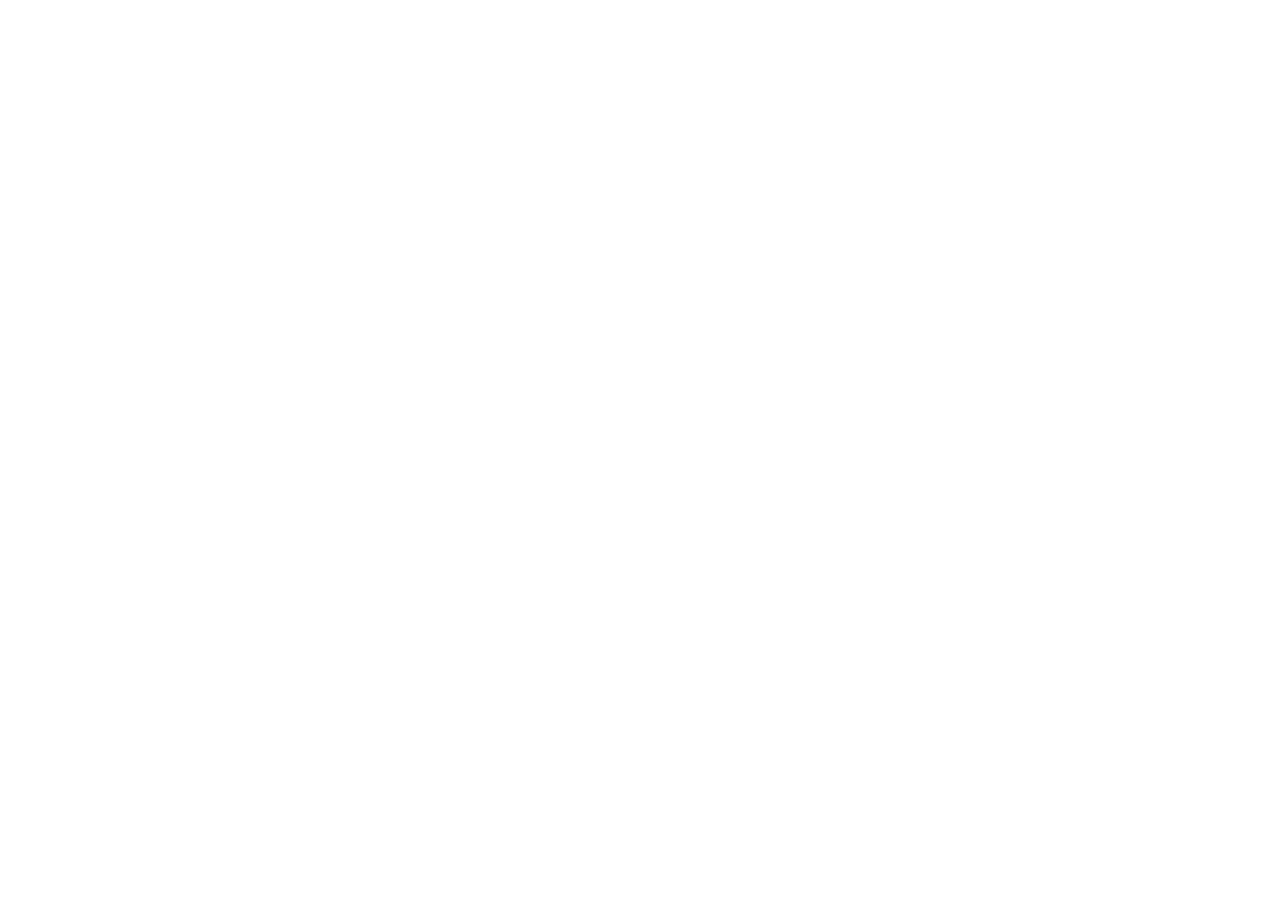
==== index.html @ 4ea49d78 "first commit" ====
<!DOCTYPE html>
<html lang="en">
<head>
    <meta charset="UTF-8">
    <meta name="viewport" content="width=\, initial-scale=1.0">
    <title>Digital product</title>
</head>
<body>
    
</body>
</html>
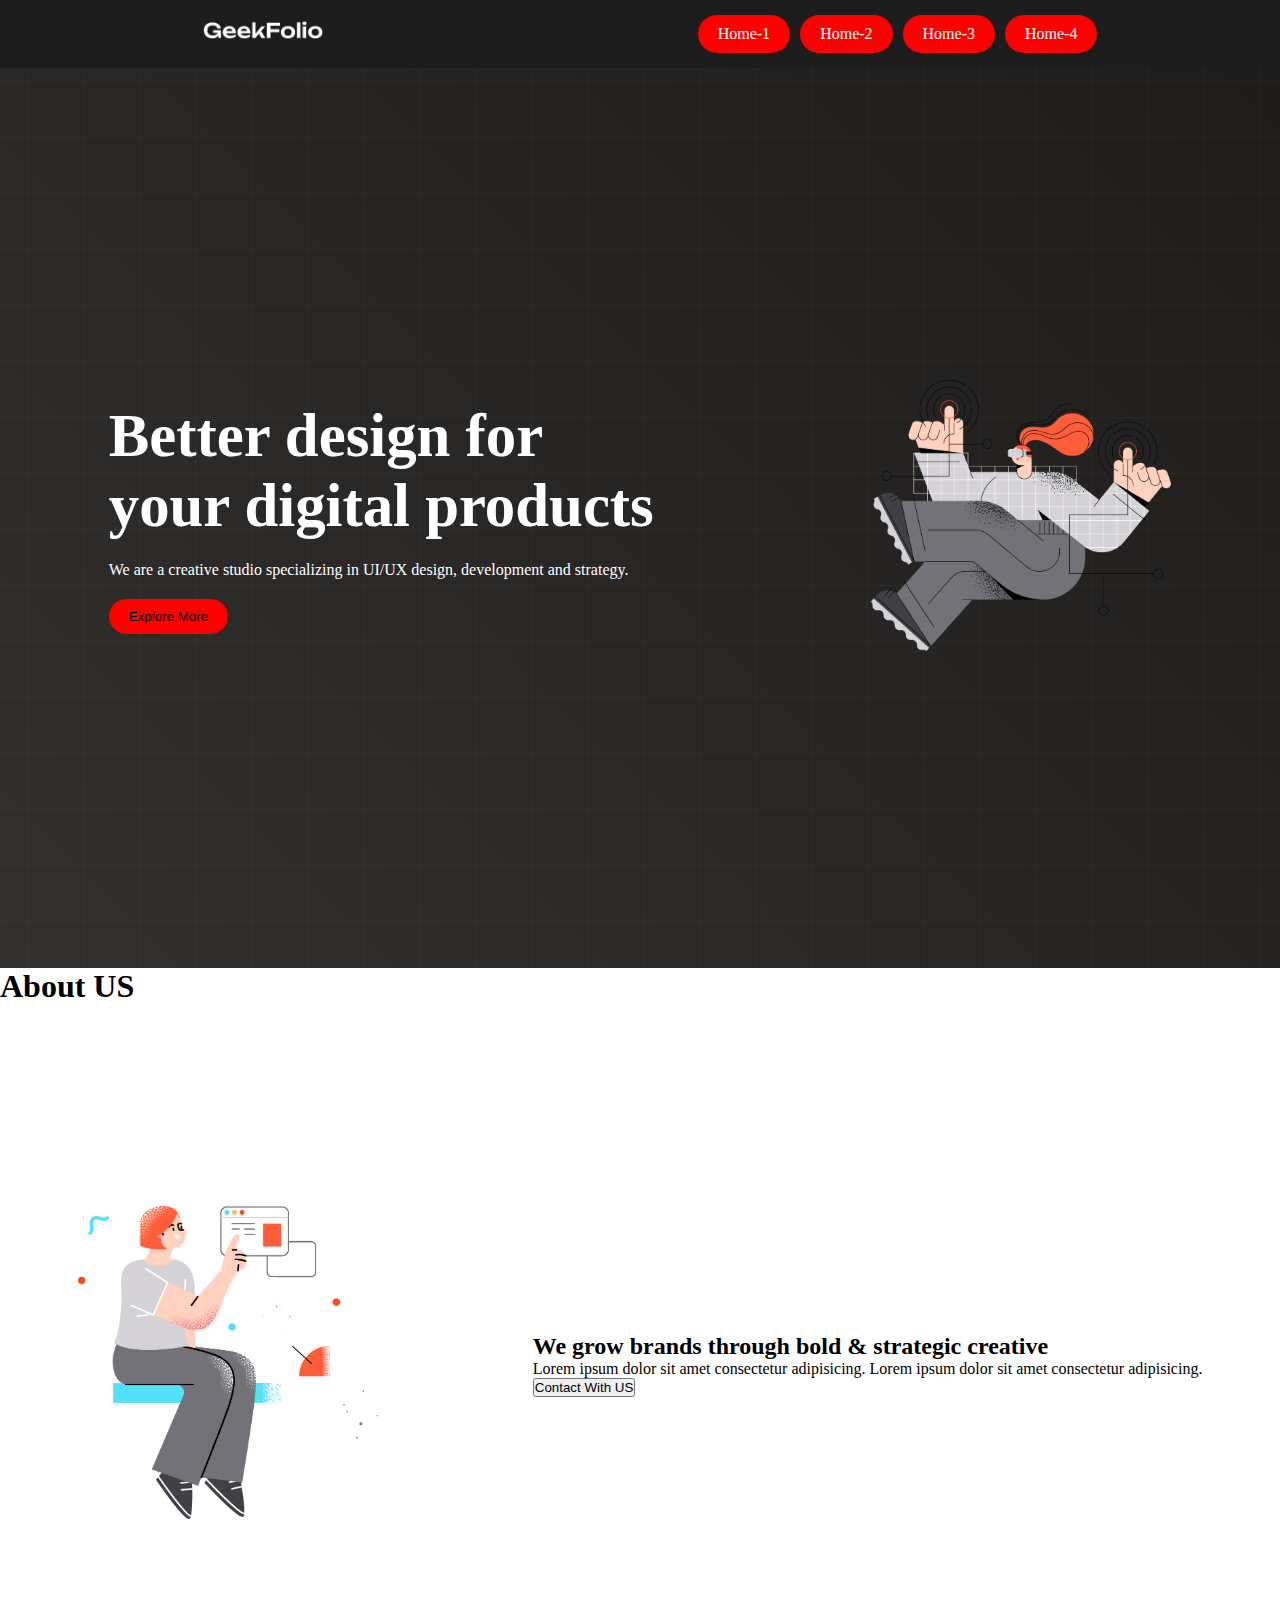
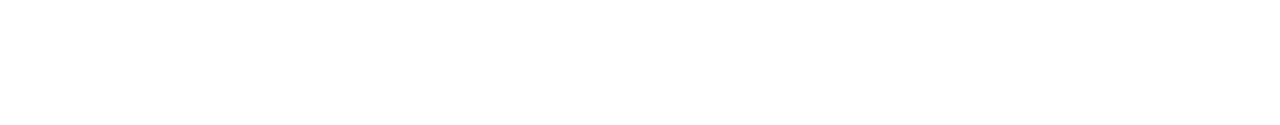
==== commit 67bf21a2: "banner section done" ====
--- a/index.html
+++ b/index.html
@@ -4,8 +4,68 @@
     <meta charset="UTF-8">
     <meta name="viewport" content="width=\, initial-scale=1.0">
     <title>Digital product</title>
+    <link rel="stylesheet" href="style.css">
 </head>
 <body>
-    
+    <!-- header section start  -->
+    <header>
+      <nav>
+        <div class="manu-container">
+            <div class="logo">
+                <img src="./logo/logo-light.png" alt="logo" class="logo">
+            </div>
+            <div class="menus">
+                 
+                <li class="menus-item">Home-1</li>
+                <li class="menus-item">Home-2</li>
+                <li class="menus-item">Home-3</li>
+                <li class="menus-item">Home-4</li>
+                 
+            </div>
+        </div>
+      </nav>
+    </header>
+    <!-- header section start  -->
+    <main>
+      <!-- banner section start  -->
+    <section>
+     <div class="banner-container">
+      <div class="banner-text">
+        <h1 class="banner-header">Better design for <br>
+          your digital products</h1>
+          <p class="banner-description">We are a creative studio specializing in UI/UX design, development and strategy.</p>
+          <button type="button" class="banner-btn">Explore More</button>
+      </div>
+      <div class="banner-img">
+        <img src="./images/banner.png" alt="banner img" class="banner-img">
+      </div>
+     </div>
+    </section>
+    <!-- banner section end  -->
+
+    <!-- about section start  -->
+    <section>
+      <h1 class="about-header">About US</h1>
+      <div class="about-container">
+        <div class="about-text">
+         <h2>We grow brands through
+          bold & strategic creative</h2>
+          <p>Lorem ipsum dolor sit amet consectetur adipisicing.
+            Lorem ipsum dolor sit amet consectetur adipisicing.</p>
+            <button type="button">Contact With US</button>
+        </div>
+        <div class="about-img">
+          <img src="./images/section.png" alt="img" class="banner-img">
+        </div>
+      </div>
+    </section>
+    </main>
+    <footer>
+
+    </footer>
+
+
+
+
 </body>
 </html>--- a/style.css
+++ b/style.css
@@ -0,0 +1,76 @@
+* {
+    margin: 0;
+    padding: 0;
+
+}
+.logo {
+    width: 120px;
+    padding: 10px;
+}
+.manu-container {
+    display: flex;
+    color: white;
+    background-color: rgb(30, 29, 29);
+    list-style: none;
+    align-items: center;
+    justify-content: space-around;
+}
+.menus {
+    display: flex;
+}
+ul {
+    list-style: none;
+    display: flex;
+}
+.menus-item {
+    margin-left: 10px;
+    padding: 10px 20px;
+    background-color: red;
+    border-radius: 30px;
+    cursor: pointer;
+}
+.banner-container {
+    width: 100%;
+    height: 100vh;
+    color: white;
+    display: flex;
+    align-items: center;
+    justify-content: space-around;
+    background-image: url(./images/background.png),
+    linear-gradient(45deg, rgb(50, 47, 47),
+    rgb(31, 28, 28));
+}
+.banner-img{
+    width: 300px;
+}
+.banner-header {
+    margin-bottom: 20px;
+    font-weight: bold;
+    font-size:3.8rem;
+}
+.banner-description {
+    margin-bottom: 20px;
+}
+.banner-btn {
+    padding: 10px 20px;
+    background-color: red;
+    border: none;
+    border-radius: 30px;
+    cursor: pointer;
+}
+button:hover {
+    background-color: white;
+    color: black;
+    font-size: 15px;
+    box-sizing: border-box;
+}
+.about-container {
+    width: 100%;
+    height: 80vh;
+    display: flex;
+    align-items: center;
+    justify-content: space-around;
+    flex-direction: row-reverse;
+    
+
+}
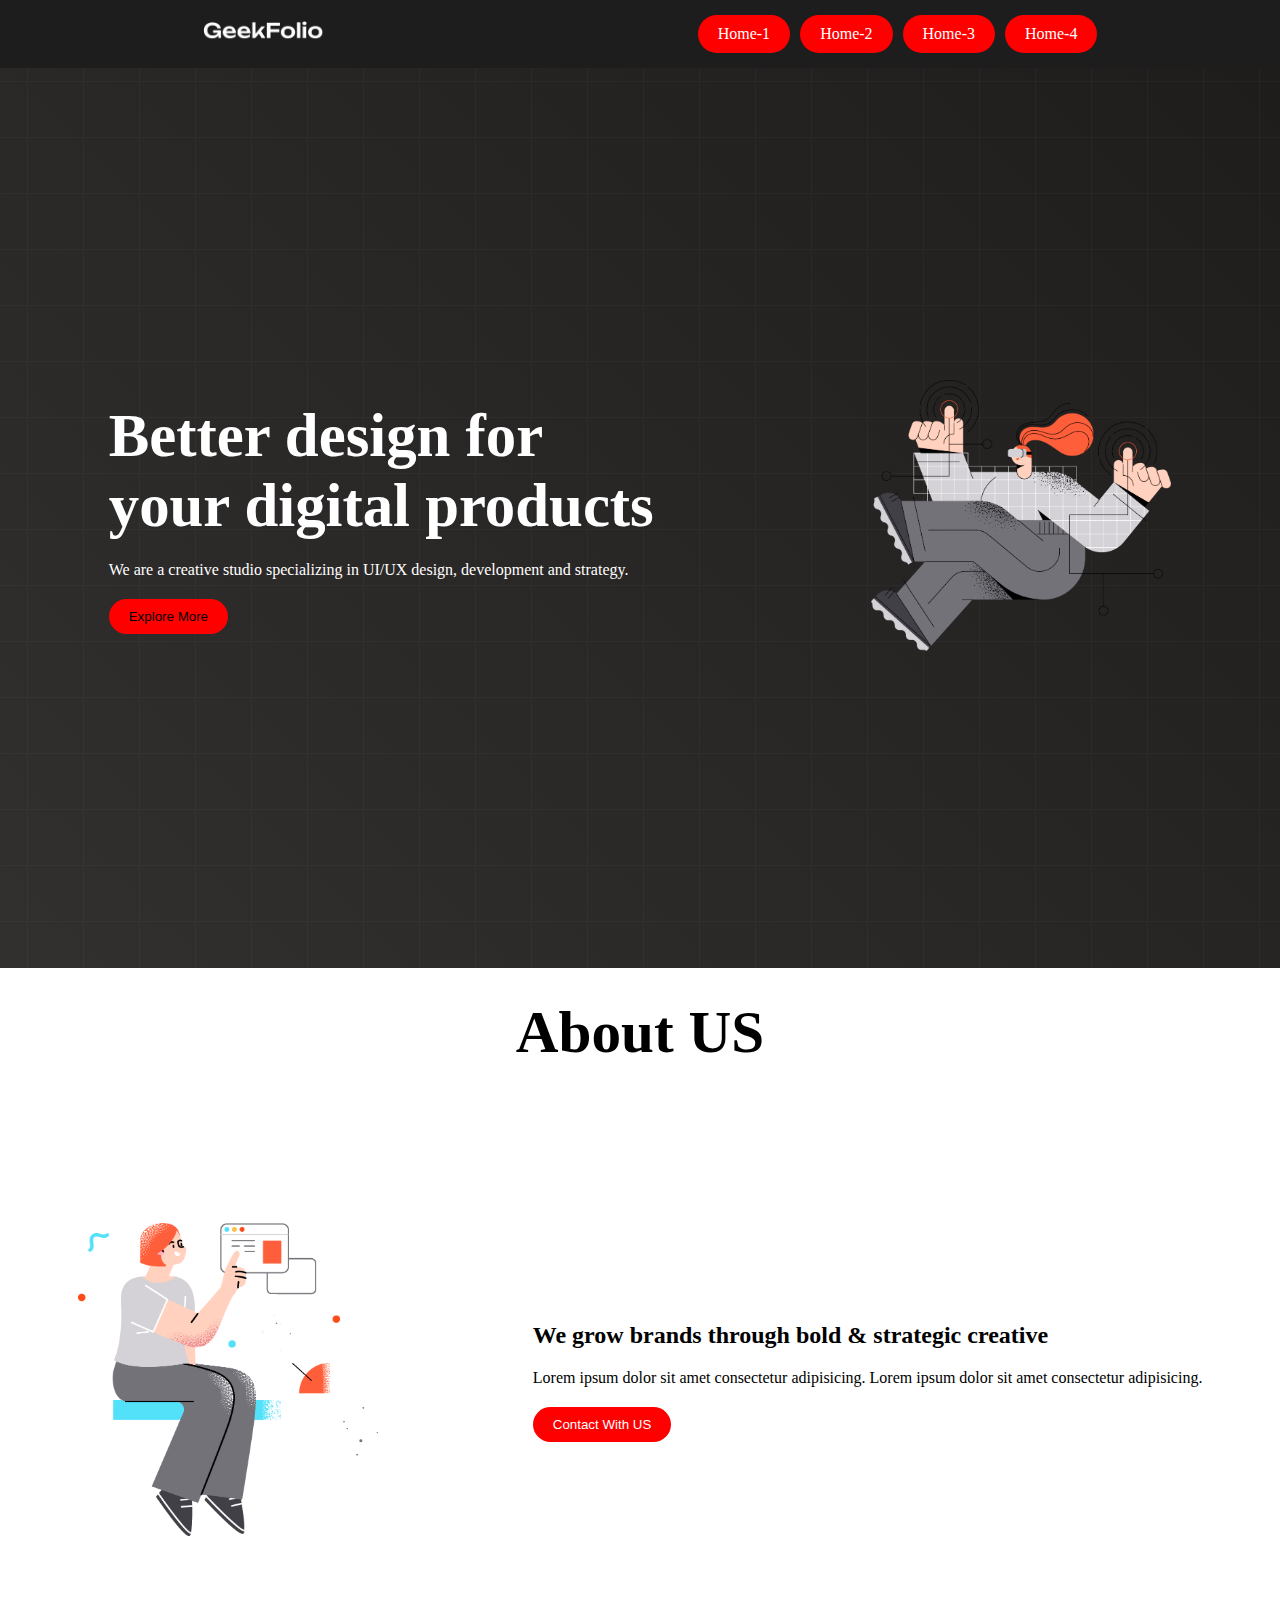
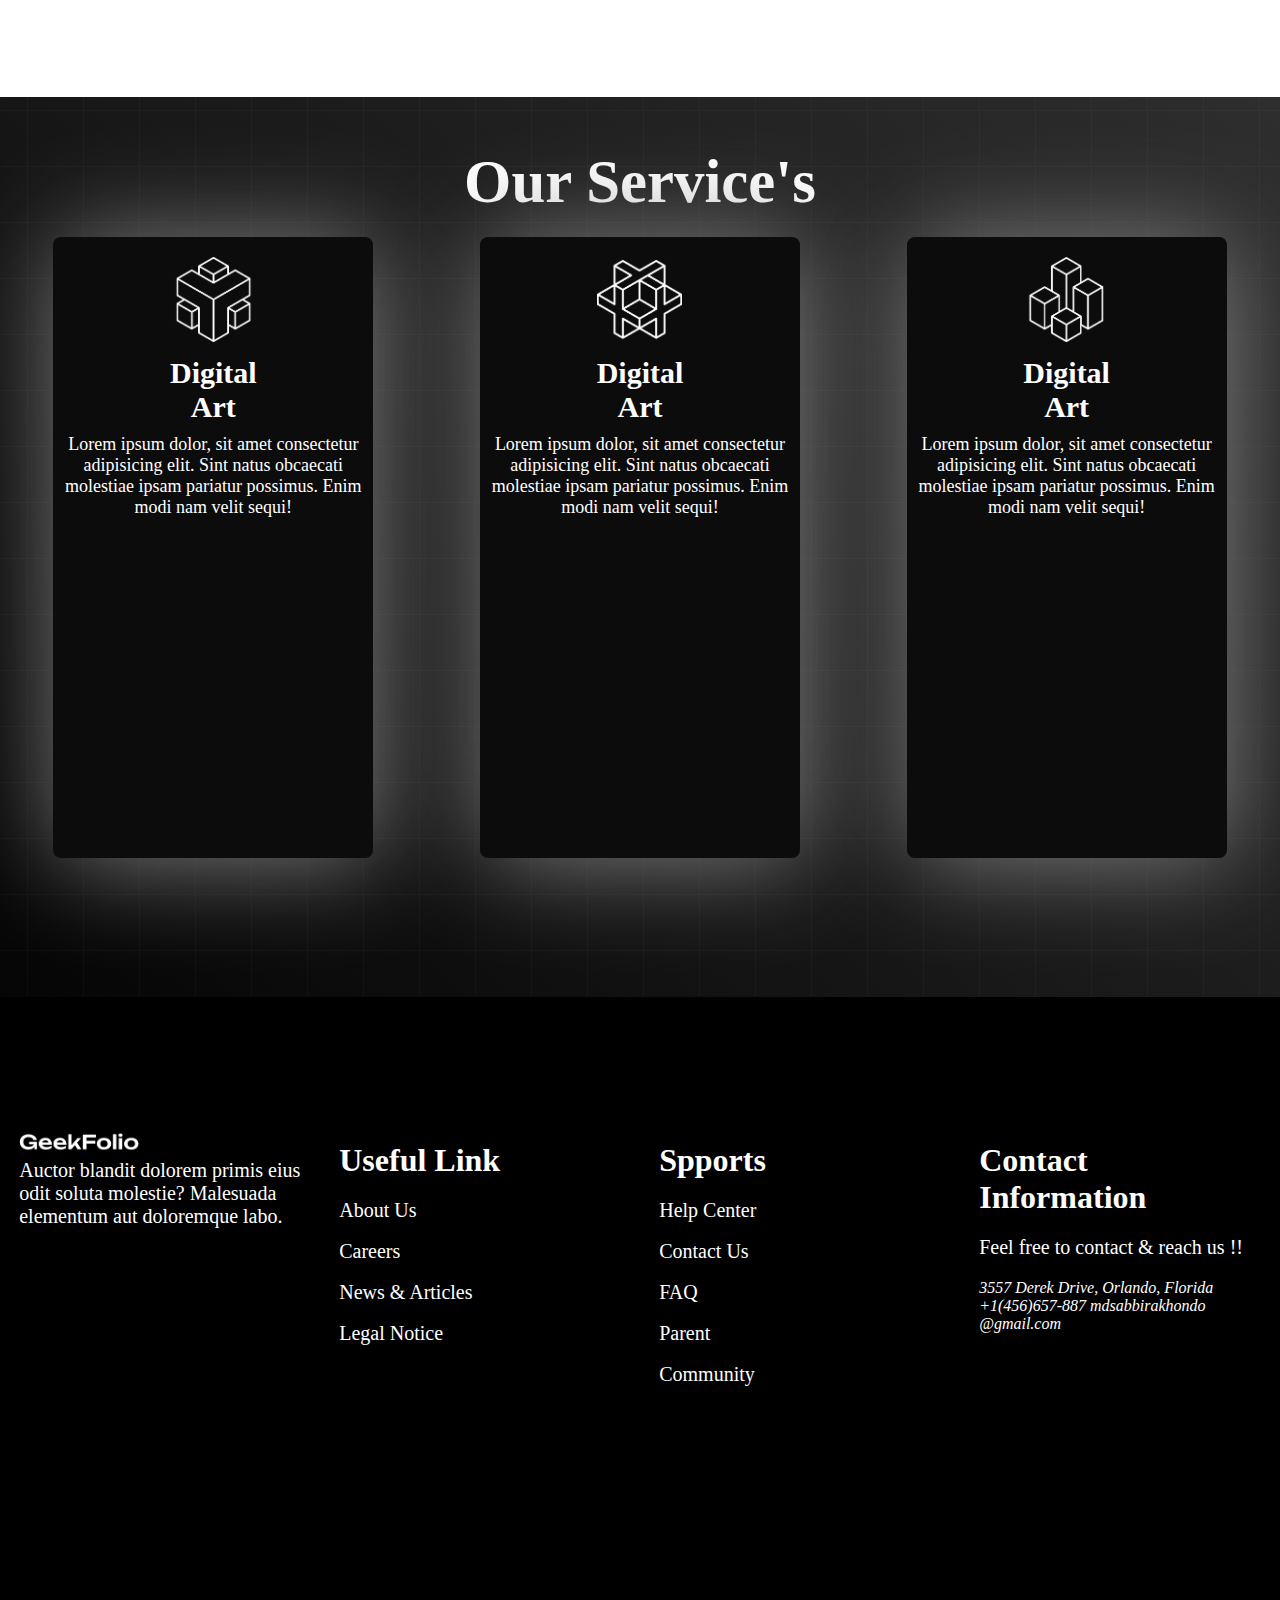
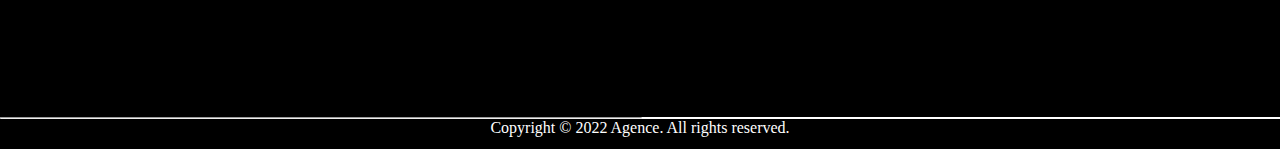
==== commit 9e799b57: "all pages included" ====
--- a/index.html
+++ b/index.html
@@ -48,17 +48,91 @@
       <h1 class="about-header">About US</h1>
       <div class="about-container">
         <div class="about-text">
-         <h2>We grow brands through
+         <h2 class="about-title">We grow brands through
           bold & strategic creative</h2>
-          <p>Lorem ipsum dolor sit amet consectetur adipisicing.
+          <p class="banner-description">Lorem ipsum dolor sit amet consectetur adipisicing.
             Lorem ipsum dolor sit amet consectetur adipisicing.</p>
-            <button type="button">Contact With US</button>
+            <button type="button" class="about-btn">Contact With US</button>
         </div>
         <div class="about-img">
           <img src="./images/section.png" alt="img" class="banner-img">
         </div>
       </div>
     </section>
+    <!-- about section end  -->
+
+    <!-- service section  start  -->
+
+    <section>
+      <div class="service-section">
+        <h1 class="service-title">Our Service's</h1>
+       <div class="service-container">
+         <div class="artcontainer">
+              <img src="./icon/0.png" alt="icon" class="service-icon">
+              <h1 class="art-header">Digital <br> Art</h1>
+              <p class="art-description">Lorem ipsum dolor, sit amet consectetur adipisicing elit. Sint natus obcaecati molestiae ipsam pariatur possimus. Enim modi nam velit sequi!</p>
+          </div>
+          <div class="artcontainer">
+             <img src="./icon/1.png" alt="icon" class="service-icon">
+             <h1 class="art-header">Digital <br> Art</h1>
+             <p class="art-description">Lorem ipsum dolor, sit amet consectetur adipisicing elit. Sint natus obcaecati molestiae ipsam pariatur possimus. Enim modi nam velit sequi!</p>
+          </div>
+          <div class="artcontainer">
+             <img src="./icon/2.png" alt="icon" class="service-icon">
+             <h1 class="art-header">Digital <br> Art</h1>
+             <p class="art-description">Lorem ipsum dolor, sit amet consectetur adipisicing elit. Sint natus obcaecati molestiae ipsam pariatur possimus. Enim modi nam velit sequi!</p>
+          </div>
+       </div>
+      </div>
+    </section>
+    <!-- service section  end  -->
+
+
+    <!-- footer section start  -->
+
+    <section>
+      <div class="footer-container">
+        <div class="footer-item">
+          <img src="./logo/logo-light.png" alt="logo" class="footer-logo">
+          <p class="footer-description">Auctor blandit dolorem primis eius odit soluta molestie? Malesuada elementum aut doloremque labo.</p>
+        </div>
+        <div class="footer-item">
+          <h1 class="footer-header">Useful Link</h1>
+          <a href="#" class="footer-link">About Us</a><br><br>
+          <a href="#" class="footer-link">Careers</a><br><br>
+          <a href="#" class="footer-link">News & Articles</a><br><br>
+          <a href="#" class="footer-link">Legal Notice</a>
+          
+        </div>
+        <div class="footer-item">
+          <h1 class="footer-header">Spports</h1>
+          <a href="#" class="footer-link">Help Center</a><br><br>
+          <a href="#" class="footer-link">Contact Us</a><br><br>
+          <a href="#" class="footer-link">FAQ</a><br><br>
+          <a href="#" class="footer-link">Parent</a><br><br>
+          <a href="#" class="footer-link">Community</a>
+        </div>
+        <div class="footer-item">
+          <h1 class="footer-header">Contact Information</h1>
+          <p class="footer-description">Feel free to contact & reach us !!</p>
+          <address>
+            <p>3557 Derek Drive, Orlando, Florida
+
+              +1(456)657-887 
+              
+              mdsabbirakhondo<br>@gmail.com</p>
+          </address>
+        </div>
+      </div>
+    </section>
+    <!-- footer section end  -->
+
+     <hr style="width: 50%;">  
+    <footer>
+      <div class="footer">
+        <p>Copyright © 2022 Agence. All rights reserved.</p>
+      </div>
+    </footer>
     </main>
     <footer>
 
--- a/style.css
+++ b/style.css
@@ -58,15 +58,16 @@
     border-radius: 30px;
     cursor: pointer;
 }
-button:hover {
+.banner-btn:hover {
     background-color: white;
     color: black;
     font-size: 15px;
     box-sizing: border-box;
 }
+/* about section  */
 .about-container {
     width: 100%;
-    height: 80vh;
+    height: 70vh;
     display: flex;
     align-items: center;
     justify-content: space-around;
@@ -74,3 +75,121 @@
     
 
 }
+.about-header {
+text-align: center;
+font-size: 3.7rem;
+margin-top: 30px;
+}
+.about-title {
+    margin-bottom: 20px;
+}
+.about-btn {
+    padding: 10px 20px;
+    border: none;
+    border-radius: 30px;
+    background-color: red;
+    color: white;
+    cursor: pointer;
+}
+.about-btn:hover {
+   background-color: black;
+   color: white;
+}
+/* service section  */
+.service-section {
+    background-image: url(./images/background.png),
+    linear-gradient(45deg,rgb(5,5,5), #2e2e2e);
+    color: white;
+    height: 100vh;
+}
+.service-title {
+    text-align: center;
+    color: white;
+    font-weight: bold;
+    font-size: 3.8rem;
+    padding-top: 50px;
+    padding-bottom: 20px;
+}
+.service-container {
+    display: flex;
+    justify-content: space-around;
+    align-items: center;
+    color: white;
+    text-align: center;
+}
+.artcontainer {
+    width: 25%;
+    height: 69vh;
+    background-color: rgb(13, 12, 12);
+    border: none;
+    border-radius: 8px;
+    box-shadow: 4px 2px 105px gray;
+}
+.service-icon {
+    padding-top: 20px;
+    padding-bottom: 10px;
+    width: 85px;
+}
+.art-header {
+    margin-bottom: 10px;
+    font-size: 30px;
+}
+.art-description {
+    margin-bottom: 10px;
+    font-size: 18px;
+}
+
+/* footer section  */
+.footer-container {
+    width: 100%;
+    height: 80vh;
+    display: flex;
+    align-items: center;
+    justify-content: space-around;
+    background-color: #000000;
+    color: white;
+    
+    
+}
+.footer-item {
+    height: 50vh;
+    width: 22%;
+     /* background-color: rgb(33, 33, 33); */
+     /* box-shadow: 4px 2px 40px white; */
+    border: none;
+    border-radius: 5px;
+    text-align: left;
+}
+ .footer-logo {
+    width: 120px;
+   
+} 
+.footer-header {
+    padding-top: 10px;
+    padding-bottom: 20px;
+    /* text-align: center; */
+}
+.footer-description {
+    font-size: 20px;
+    margin-bottom: 1em;
+    
+}
+.footer-link {
+    text-decoration: none;
+    color: white;
+    margin-bottom: 50px;
+    font-size: 20px;
+    
+    text-align: center;
+   
+}
+hr {
+    width: 80%;
+}
+.footer {
+    width: 100%;
+    height: 30px;
+    background-color: rgb(0, 0, 0);
+    color: white;
+    text-align: center;
+}
